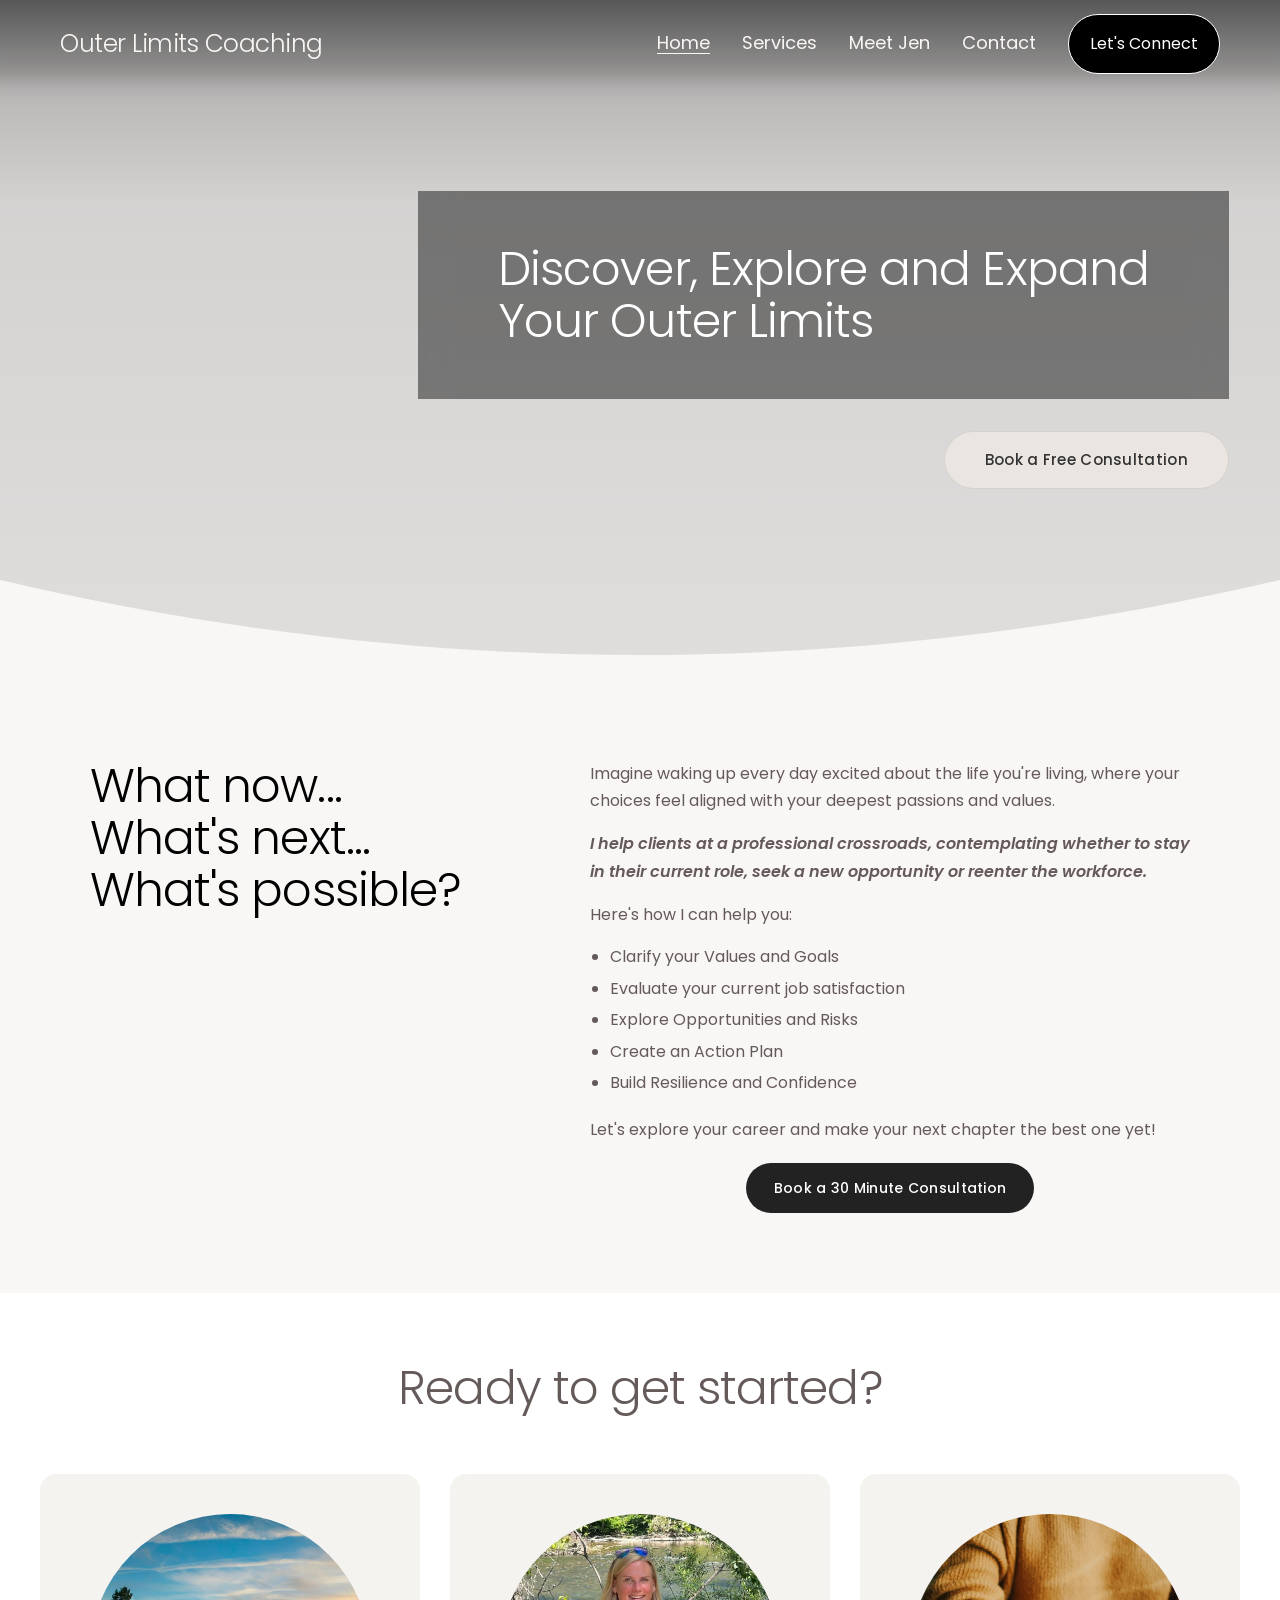
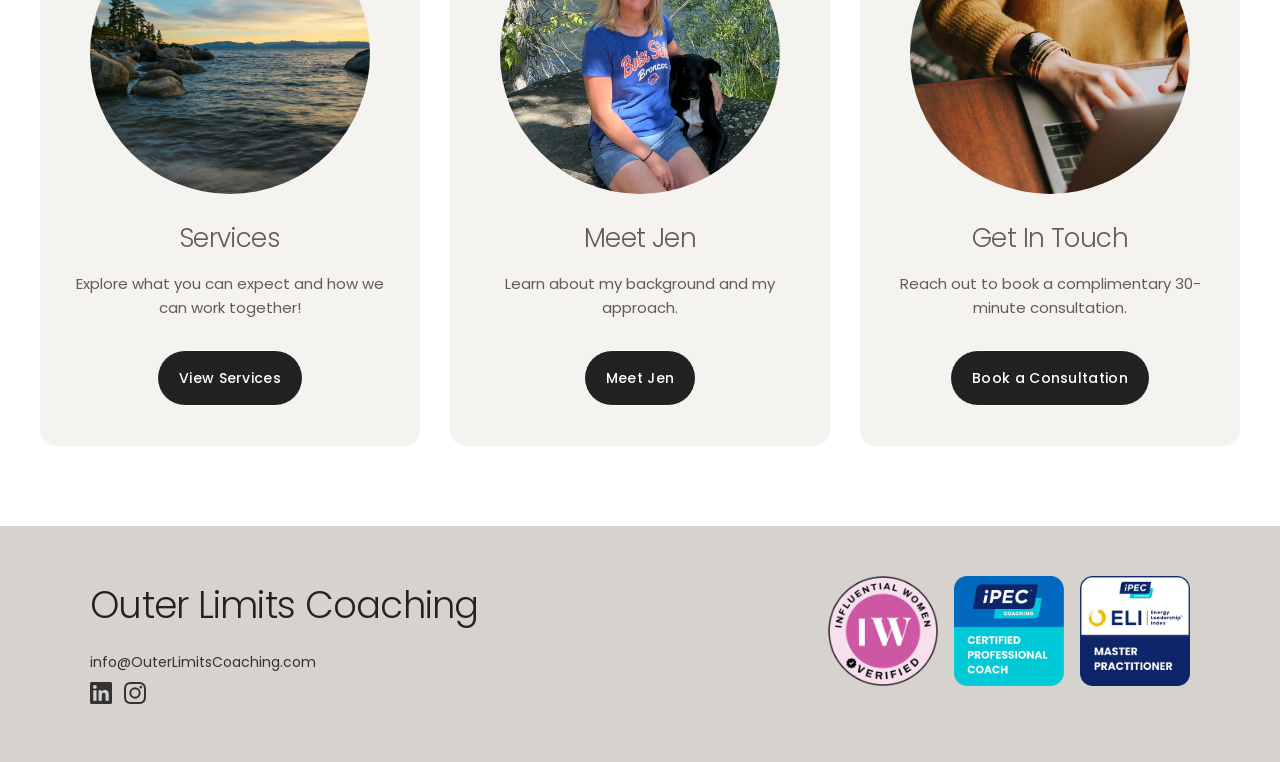
==== index.html @ f0ff061d "Initial commit: Outer Limits Coaching website Static HTML/CSS site with all four pages (Home, Servic" ====
<!DOCTYPE html>
<html lang="en">
<head>
  <meta charset="UTF-8">
  <meta name="viewport" content="width=device-width, initial-scale=1.0">
  <title>Outer Limits Coaching</title>
  <link rel="stylesheet" href="styles.css">
  <link rel="preconnect" href="https://fonts.googleapis.com">
  <link rel="preconnect" href="https://fonts.gstatic.com" crossorigin>
  <link href="https://fonts.googleapis.com/css2?family=Poppins:ital,wght@0,300;0,400;0,500;0,600;0,700;1,400;1,500;1,600&display=swap" rel="stylesheet">
</head>
<body>

  <!-- ===== NAVIGATION ===== -->
  <nav class="navbar">
    <div class="nav-container">
      <a href="index.html" class="nav-logo">Outer Limits Coaching</a>
      <ul class="nav-links">
        <li><a href="index.html" class="active">Home</a></li>
        <li><a href="services.html">Services</a></li>
        <li><a href="meet-jen.html">Meet Jen</a></li>
        <li><a href="contact.html">Contact</a></li>
      </ul>
      <a href="https://calendly.com/hunterjen9/30min" target="_blank" class="nav-cta">Let's Connect</a>
    </div>
  </nav>

  <!-- ===== HERO SECTION ===== -->
  <section class="hero">
    <div class="hero-bg">
      <!-- Replace placeholder with hero-bg.webp when provided -->
    </div>
    <div class="hero-overlay">
      <h1>Discover, Explore and Expand<br>Your Outer Limits</h1>
    </div>
    <a href="https://calendly.com/hunterjen9/30min" target="_blank" class="hero-cta">Book a Free Consultation</a>
    <div class="hero-wave">
      <svg viewBox="0 0 1440 120" preserveAspectRatio="none">
        <path d="M0,20 C480,120 960,120 1440,20 L1440,120 L0,120 Z" fill="#f9f7f6"/>
      </svg>
    </div>
  </section>

  <!-- ===== WHAT NOW SECTION ===== -->
  <section class="what-now">
    <div class="what-now-container">
      <div class="what-now-left">
        <h2>What now...<br>What's next...<br>What's possible?</h2>
      </div>
      <div class="what-now-right">
        <p>Imagine waking up every day excited about the life you're living, where your choices feel aligned with your deepest passions and values.</p>
        <p class="italic"><strong>I help clients at a professional crossroads, contemplating whether to stay in their current role, seek a new opportunity or reenter the workforce.</strong></p>
        <p>Here's how I can help you:</p>
        <ul>
          <li>Clarify your Values and Goals</li>
          <li>Evaluate your current job satisfaction</li>
          <li>Explore Opportunities and Risks</li>
          <li>Create an Action Plan</li>
          <li>Build Resilience and Confidence</li>
        </ul>
        <p>Let's explore your career and make your next chapter the best one yet!</p>
        <a href="https://calendly.com/hunterjen9/30min" target="_blank" class="btn-dark">Book a 30 Minute Consultation</a>
      </div>
    </div>
  </section>

  <!-- ===== READY TO GET STARTED SECTION ===== -->
  <section class="get-started">
    <h2>Ready to get started?</h2>
    <div class="cards-container">

      <div class="card">
        <div class="card-image">
          <img src="jen image 2.webp" alt="Services - Lake landscape">
        </div>
        <h3>Services</h3>
        <p>Explore what you can expect and how we can work together!</p>
        <a href="services.html" class="btn-dark">View Services</a>
      </div>

      <div class="card">
        <div class="card-image">
          <img src="jen img 1.webp" alt="Meet Jen">
        </div>
        <h3>Meet Jen</h3>
        <p>Learn about my background and my approach.</p>
        <a href="meet-jen.html" class="btn-dark">Meet Jen</a>
      </div>

      <div class="card">
        <div class="card-image">
          <img src="jen image 3.webp" alt="Get In Touch - Person on laptop">
        </div>
        <h3>Get In Touch</h3>
        <p>Reach out to book a complimentary 30-minute consultation.</p>
        <a href="https://calendly.com/hunterjen9/30min" target="_blank" class="btn-dark">Book a Consultation</a>
      </div>

    </div>
  </section>

  <!-- ===== FOOTER ===== -->
  <footer class="footer">
    <div class="footer-container">
      <div class="footer-left">
        <h3>Outer Limits Coaching</h3>
        <a href="mailto:info@OuterLimitsCoaching.com" class="footer-link">info@OuterLimitsCoaching.com</a>
        <div class="footer-socials">
          <a href="https://www.linkedin.com/in/jen-hunter/" target="_blank" class="footer-social" aria-label="LinkedIn">
            <svg viewBox="0 0 24 24" fill="currentColor" width="24" height="24"><path d="M20.447 20.452h-3.554v-5.569c0-1.328-.027-3.037-1.852-3.037-1.853 0-2.136 1.445-2.136 2.939v5.667H9.351V9h3.414v1.561h.046c.477-.9 1.637-1.85 3.37-1.85 3.601 0 4.267 2.37 4.267 5.455v6.286zM5.337 7.433a2.062 2.062 0 01-2.063-2.065 2.064 2.064 0 112.063 2.065zm1.782 13.019H3.555V9h3.564v11.452zM22.225 0H1.771C.792 0 0 .774 0 1.729v20.542C0 23.227.792 24 1.771 24h20.451C23.2 24 24 23.227 24 22.271V1.729C24 .774 23.2 0 22.222 0h.003z"/></svg>
          </a>
          <a href="https://www.instagram.com/outerlimitscoaching/" target="_blank" class="footer-social" aria-label="Instagram">
            <svg viewBox="0 0 24 24" fill="currentColor" width="24" height="24"><path d="M12 2.163c3.204 0 3.584.012 4.85.07 3.252.148 4.771 1.691 4.919 4.919.058 1.265.069 1.645.069 4.849 0 3.205-.012 3.584-.069 4.849-.149 3.225-1.664 4.771-4.919 4.919-1.266.058-1.644.07-4.85.07-3.204 0-3.584-.012-4.849-.07-3.26-.149-4.771-1.699-4.919-4.92-.058-1.265-.07-1.644-.07-4.849 0-3.204.013-3.583.07-4.849.149-3.227 1.664-4.771 4.919-4.919 1.266-.057 1.645-.069 4.849-.069zM12 0C8.741 0 8.333.014 7.053.072 2.695.272.273 2.69.073 7.052.014 8.333 0 8.741 0 12c0 3.259.014 3.668.072 4.948.2 4.358 2.618 6.78 6.98 6.98C8.333 23.986 8.741 24 12 24c3.259 0 3.668-.014 4.948-.072 4.354-.2 6.782-2.618 6.979-6.98.059-1.28.073-1.689.073-4.948 0-3.259-.014-3.667-.072-4.947-.196-4.354-2.617-6.78-6.979-6.98C15.668.014 15.259 0 12 0zm0 5.838a6.162 6.162 0 100 12.324 6.162 6.162 0 000-12.324zM12 16a4 4 0 110-8 4 4 0 010 8zm6.406-11.845a1.44 1.44 0 100 2.881 1.44 1.44 0 000-2.881z"/></svg>
          </a>
        </div>
      </div>
      <div class="footer-right">
        <img src="footer image 1.webp" alt="Influential Woman Verified" class="badge">
        <img src="footer image 2.webp" alt="iPEC Certified Professional Coach" class="badge">
        <img src="footer image 3.webp" alt="ELI Master Practitioner" class="badge">
      </div>
    </div>
  </footer>

<script src="https://widgets.leadconnectorhq.com/loader.js" data-resources-url="https://widgets.leadconnectorhq.com/chat-widget/loader.js" data-widget-id="68dbfcac913922dd7298607d"></script>
</body>
</html>
---- styles.css ----
/* ===== RESET & BASE ===== */
*,
*::before,
*::after {
  margin: 0;
  padding: 0;
  box-sizing: border-box;
}

html {
  scroll-behavior: smooth;
}

body {
  font-family: 'Poppins', sans-serif;
  color: #655a5a;
  line-height: 1.6;
  background: #f9f7f6;
}

a {
  text-decoration: none;
  color: inherit;
}

ul {
  list-style: none;
}

img {
  max-width: 100%;
  display: block;
}


/* ===== NAVBAR ===== */
.navbar {
  position: fixed;
  top: 0;
  left: 0;
  width: 100%;
  z-index: 100;
  padding: 14px 0 30px;
  background: linear-gradient(to bottom, rgba(0, 0, 0, 0.45) 0%, rgba(0, 0, 0, 0.20) 65%, transparent 100%);
  backdrop-filter: blur(3px);
  -webkit-backdrop-filter: blur(3px);
  -webkit-mask-image: linear-gradient(to bottom, black 0%, black 70%, transparent 100%);
  mask-image: linear-gradient(to bottom, black 0%, black 70%, transparent 100%);
}

.nav-container {
  width: 100%;
  padding: 0 60px;
  display: flex;
  align-items: center;
  justify-content: space-between;
}

.nav-logo {
  font-size: 24.6px;
  font-weight: 300;
  color: #f9f7f6;
  letter-spacing: -0.5px;
}

.nav-links {
  display: flex;
  gap: 32px;
  margin-left: auto;
  margin-right: 32px;
}

.nav-links a {
  font-size: 18px;
  font-weight: 400;
  color: #f9f7f6;
  transition: opacity 0.2s;
}

.nav-links a:hover {
  opacity: 0.8;
}

.nav-links a.active {
  text-decoration: underline;
  text-underline-offset: 4px;
}

.nav-cta {
  font-size: 16px;
  font-weight: 400;
  color: #fff;
  border: 1px solid #fff;
  padding: 16px 21px;
  border-radius: 300px;
  background: #000;
  transition: background 0.2s, color 0.2s;
}

.nav-cta:hover {
  background: #444;
  color: #fff;
}


/* ===== HERO ===== */
.hero {
  position: relative;
  width: 100%;
  height: 680px;
  display: flex;
  flex-direction: column;
  align-items: flex-end;
  justify-content: center;
  overflow: hidden;
  padding-right: 4%;
}

.hero-bg {
  position: absolute;
  top: 0;
  left: 0;
  width: 100%;
  height: 100%;
  background-image: url('Gemini_Generated_Image_sbeogzsbeogzsbeo.png');
  background-size: cover;
  background-position: center;
  z-index: 0;
}

.hero-bg::after {
  content: '';
  position: absolute;
  top: 0;
  left: 0;
  width: 100%;
  height: 100%;
  background: linear-gradient(to bottom, rgba(0,0,0,0.35) 0%, rgba(0,0,0,0.15) 30%, rgba(0,0,0,0.10) 100%);
}

/* When hero image is added, use this class:
   .hero-bg { background-image: url('hero-bg.webp'); }
*/

.hero-overlay {
  position: relative;
  z-index: 1;
  background: rgba(0, 0, 0, 0.45);
  backdrop-filter: blur(16px);
  -webkit-backdrop-filter: blur(16px);
  padding: 52px 80px;
  text-align: left;
  max-width: 850px;
}

.hero-overlay h1 {
  font-size: 47px;
  font-weight: 300;
  color: #fff;
  line-height: 1.11;
  letter-spacing: -0.94px;
}

.hero-cta {
  position: relative;
  z-index: 1;
  margin-top: 32px;
  display: inline-block;
  background: rgba(235, 230, 225, 0.95);
  color: #333;
  font-size: 15px;
  font-weight: 500;
  padding: 16px 40px;
  border-radius: 30px;
  border: 1px solid rgba(200, 195, 190, 0.6);
  transition: background 0.2s;
  letter-spacing: 0.3px;
}

.hero-cta:hover {
  background: rgba(235, 230, 225, 0.85);
}

.hero-wave {
  position: absolute;
  bottom: 0;
  left: 0;
  width: 100%;
  z-index: 2;
  line-height: 0;
}

.hero-wave svg {
  width: 100%;
  height: 120px;
}


/* ===== WHAT NOW SECTION ===== */
.what-now {
  padding: 80px 40px;
  background: #f9f7f6;
}

.what-now-container {
  max-width: 1100px;
  margin: 0 auto;
  display: flex;
  gap: 80px;
  align-items: flex-start;
}

.what-now-left {
  flex: 0 0 420px;
}

.what-now-left h2 {
  font-size: 47px;
  font-weight: 300;
  line-height: 1.11;
  letter-spacing: -0.94px;
  color: #000;
}

.what-now-right {
  flex: 1;
}

.what-now-right p {
  font-size: 16px;
  margin-bottom: 16px;
  color: #655a5a;
  line-height: 1.7;
}

.what-now-right .italic {
  font-style: italic;
  font-weight: 600;
}

.what-now-right .italic strong {
  font-weight: 600;
}

.what-now-right ul {
  margin: 12px 0 20px 20px;
  list-style: disc;
}

.what-now-right ul li {
  font-size: 16px;
  color: #655a5a;
  margin-bottom: 6px;
  line-height: 1.6;
}

.btn-dark {
  display: inline-block;
  background: #222;
  color: #fff;
  font-size: 14px;
  font-weight: 500;
  padding: 14px 28px;
  border-radius: 30px;
  margin-top: 10px;
  transition: background 0.2s;
  letter-spacing: 0.3px;
}

.what-now-right .btn-dark {
  display: block;
  text-align: center;
  width: fit-content;
  margin-left: auto;
  margin-right: auto;
  margin-top: 20px;
}

.btn-dark:hover {
  background: #444;
}


/* ===== GET STARTED / CARDS SECTION ===== */
.get-started {
  padding: 60px 40px 80px;
  background: #fff;
  text-align: center;
}

.get-started h2 {
  font-size: 47px;
  font-weight: 300;
  letter-spacing: -0.94px;
  color: #655a5a;
  line-height: 1.5;
  margin-bottom: 50px;
  max-width: 1100px;
  margin-left: auto;
  margin-right: auto;
}

.cards-container {
  max-width: 1200px;
  margin: 0 auto;
  display: flex;
  gap: 30px;
  justify-content: center;
}

.card {
  flex: 1;
  max-width: 400px;
  text-align: center;
  padding: 40px 30px;
  background: #f5f3f0;
  border-radius: 16px;
}

.card-image {
  width: 280px;
  height: 280px;
  margin: 0 auto 24px;
  border-radius: 50%;
  overflow: hidden;
}

.card-image img {
  width: 100%;
  height: 100%;
  object-fit: cover;
}

.card h3 {
  font-size: 26px;
  font-weight: 300;
  letter-spacing: -0.53px;
  color: #655a5a;
  margin-bottom: 12px;
}

.card p {
  font-size: 15px;
  color: #655a5a;
  line-height: 1.6;
  margin-bottom: 20px;
  min-height: 48px;
}

.card .btn-dark {
  font-size: 14px;
  padding: 16px 21px;
  border-radius: 300px;
  border: 1px solid #fff;
}


/* ===== FOOTER ===== */
.footer {
  background: #d6d2cd;
  padding: 50px 40px;
}

.footer-container {
  max-width: 1100px;
  margin: 0 auto;
  display: flex;
  justify-content: space-between;
  align-items: flex-start;
}

.footer-left h3 {
  font-size: 37px;
  font-weight: 300;
  letter-spacing: -0.73px;
  color: #222;
  margin-bottom: 16px;
}

.footer-link {
  display: block;
  font-size: 14px;
  color: #333;
  margin-bottom: 8px;
  transition: color 0.2s;
}

.footer-link:hover {
  color: #000;
}

.footer-link.underline {
  text-decoration: underline;
}

.footer-socials {
  display: flex;
  gap: 12px;
  margin-top: 4px;
  margin-bottom: 8px;
}

.footer-social {
  display: inline-flex;
  color: #333;
  transition: color 0.2s;
}

.footer-social svg {
  width: 22px;
  height: 22px;
}

.footer-social:hover {
  color: #000;
}

.footer-legal {
  margin-top: 8px;
}

.footer-legal span {
  color: #333;
  font-size: 14px;
}

.footer-legal a {
  display: inline;
}

.footer-right {
  display: flex;
  gap: 16px;
  align-items: center;
}

.footer-right .badge {
  width: 110px;
  height: 110px;
  object-fit: contain;
}


/* ===== PAGE HERO (Services & Meet Jen) ===== */
.page-hero {
  position: relative;
  width: 100%;
  height: 400px;
  display: flex;
  align-items: flex-end;
  overflow: hidden;
}

.page-hero-bg {
  position: absolute;
  top: 0;
  left: 0;
  width: 100%;
  height: 100%;
  background-size: cover;
  background-position: center;
  z-index: 0;
}

.page-hero-bg::after {
  content: '';
  position: absolute;
  top: 0;
  left: 0;
  width: 100%;
  height: 100%;
  background: linear-gradient(to bottom, rgba(0,0,0,0.30) 0%, rgba(0,0,0,0.10) 50%, rgba(0,0,0,0.20) 100%);
}

.page-hero-title {
  position: relative;
  z-index: 1;
  font-size: 47px;
  font-weight: 300;
  color: #fff;
  letter-spacing: -0.94px;
  line-height: 1.11;
  padding: 0 60px 50px;
  text-shadow: 0 2px 12px rgba(0,0,0,0.3);
}

.page-hero .hero-wave {
  position: absolute;
  bottom: 0;
  left: 0;
  width: 100%;
  z-index: 2;
  line-height: 0;
}


/* ===== SERVICES PAGE ===== */
.services-page-hero .page-hero-title,
.meetjen-page-hero .page-hero-title {
  font-size: 64px;
}

.services-intro {
  padding: 70px 40px 60px;
  background: #f9f7f6;
}

.services-intro-container {
  max-width: 1100px;
  margin: 0 auto;
  display: flex;
  gap: 80px;
  align-items: flex-start;
}

.services-intro-left {
  flex: 0 0 340px;
}

.services-intro-left p {
  font-size: 22px;
  font-weight: 300;
  font-style: italic;
  color: #444;
  line-height: 1.5;
}

.services-intro-right p {
  font-size: 16px;
  color: #655a5a;
  line-height: 1.7;
  margin-bottom: 16px;
}

.services-pillars {
  padding: 60px 40px 80px;
  background: #fff;
  text-align: center;
}

.services-pillars h2 {
  font-size: 36px;
  font-weight: 300;
  color: #655a5a;
  letter-spacing: -0.72px;
  margin-bottom: 50px;
  font-style: italic;
}

.pillars-grid {
  max-width: 1100px;
  margin: 0 auto;
  display: flex;
  flex-wrap: wrap;
  justify-content: center;
  gap: 40px;
}

.pillar-card {
  flex: 0 0 calc(33.33% - 30px);
  max-width: 300px;
  text-align: center;
  padding: 20px;
}

.pillar-icon {
  width: 70px;
  height: 70px;
  margin: 0 auto 18px;
}

.pillar-icon svg {
  width: 100%;
  height: 100%;
}

.pillar-card h3 {
  font-size: 18px;
  font-weight: 600;
  color: #333;
  margin-bottom: 10px;
  letter-spacing: -0.2px;
}

.pillar-card p {
  font-size: 15px;
  color: #655a5a;
  line-height: 1.6;
}


/* ===== MEET JEN PAGE ===== */
.meetjen-bio {
  padding: 70px 40px 60px;
  background: #f9f7f6;
}

.meetjen-bio-container {
  max-width: 1100px;
  margin: 0 auto;
  display: flex;
  gap: 60px;
  align-items: flex-start;
}

.bio-portrait {
  flex: 0 0 380px;
  width: 380px;
  height: 380px;
  border-radius: 50%;
  overflow: hidden;
}

.bio-portrait img {
  width: 100%;
  height: 100%;
  object-fit: cover;
}

.bio-content {
  flex: 1;
}

.bio-content h2 {
  font-size: 36px;
  font-weight: 300;
  color: #655a5a;
  letter-spacing: -0.72px;
  line-height: 1.3;
  margin-bottom: 20px;
  font-style: italic;
}

.bio-content p {
  font-size: 16px;
  color: #655a5a;
  line-height: 1.7;
  margin-bottom: 16px;
}

.bio-content .emphasis {
  font-weight: 700;
  font-style: italic;
}

.bio-badges {
  display: flex;
  gap: 16px;
  margin: 24px 0;
  align-items: center;
}

.bio-badges img {
  width: 80px;
  height: 80px;
  object-fit: contain;
}

.photo-collage {
  max-width: 100%;
  margin: 0;
  padding: 0;
  display: grid;
  grid-template-columns: 1fr 1fr 1.5fr 1fr;
  grid-template-rows: 1fr 1fr;
  gap: 6px;
  overflow: hidden;
}

.photo-collage img {
  width: 100%;
  height: 100%;
  object-fit: cover;
  display: block;
}

.collage-dogs { grid-area: 1 / 1 / 2 / 2; }
.collage-mahjong { grid-area: 1 / 2 / 2 / 3; }
.collage-couple { grid-area: 1 / 3 / 3 / 4; }
.collage-tennis { grid-area: 1 / 4 / 2 / 5; }
.collage-skiing { grid-area: 2 / 1 / 3 / 3; }
.collage-veggies { grid-area: 2 / 4 / 3 / 5; }


/* ===== CONTACT PAGE ===== */
.navbar.navbar-solid {
  position: relative;
  background: #444;
  backdrop-filter: none;
  -webkit-backdrop-filter: none;
  -webkit-mask-image: none;
  mask-image: none;
  padding: 14px 0;
}

.contact-main {
  display: flex;
  min-height: 600px;
}

.contact-left {
  flex: 0 0 45%;
  padding: 120px 50px 60px 60px;
  background: #f9f7f6;
}

.contact-left h1 {
  font-size: 47px;
  font-weight: 300;
  color: #655a5a;
  letter-spacing: -0.94px;
  line-height: 1.11;
  margin-bottom: 16px;
  font-style: italic;
}

.contact-left .contact-subtitle {
  font-size: 15px;
  color: #655a5a;
  line-height: 1.6;
  margin-bottom: 32px;
}

.contact-right {
  flex: 1;
  overflow: hidden;
}

.contact-right img {
  width: 100%;
  height: 100%;
  object-fit: cover;
}

.contact-form .form-group {
  margin-bottom: 20px;
}

.contact-form .form-label {
  display: block;
  font-size: 14px;
  font-weight: 500;
  color: #333;
  margin-bottom: 4px;
}

.contact-form .form-required {
  font-weight: 300;
  color: #999;
  font-size: 13px;
  font-style: italic;
}

.contact-form .form-row {
  display: flex;
  gap: 20px;
}

.contact-form .form-row .form-group {
  flex: 1;
}

.contact-form .form-input,
.contact-form .form-textarea {
  width: 100%;
  font-family: 'Poppins', sans-serif;
  font-size: 15px;
  color: #333;
  padding: 8px 0;
  border: none;
  border-bottom: 1px solid #ccc;
  background: transparent;
  outline: none;
  transition: border-color 0.2s;
}

.contact-form .form-input:focus,
.contact-form .form-textarea:focus {
  border-bottom-color: #333;
}

.contact-form .form-textarea {
  min-height: 100px;
  resize: vertical;
  border: 1px solid #ccc;
  padding: 10px;
  border-radius: 4px;
}

.contact-form .form-checkbox-group {
  display: flex;
  align-items: flex-start;
  gap: 10px;
  margin-bottom: 14px;
}

.contact-form .form-checkbox {
  margin-top: 3px;
  flex-shrink: 0;
  accent-color: #333;
}

.contact-form .form-checkbox-label {
  font-size: 12px;
  color: #655a5a;
  line-height: 1.5;
}

.contact-form .btn-dark {
  margin-top: 16px;
}

.contact-legal {
  margin-top: 40px;
  font-size: 14px;
}

.contact-legal a {
  color: #333;
  text-decoration: underline;
  font-weight: 500;
}

.contact-legal span {
  color: #333;
}


/* ===== RESPONSIVE ===== */
@media (max-width: 768px) {
  .nav-links {
    display: none;
  }

  .nav-cta {
    display: none;
  }

  .hero {
    height: 400px;
  }

  .hero-overlay {
    padding: 24px 32px;
    margin: 0 20px;
  }

  .hero-overlay h1 {
    font-size: 26px;
  }

  .what-now-container {
    flex-direction: column;
    gap: 32px;
  }

  .what-now-left {
    flex: none;
  }

  .what-now-left h2 {
    font-size: 26px;
  }

  .cards-container {
    flex-direction: column;
    align-items: center;
  }

  .card {
    max-width: 300px;
    margin-bottom: 40px;
  }

  .footer-container {
    flex-direction: column;
    gap: 32px;
  }

  .footer-right {
    justify-content: flex-start;
  }

  /* Page Hero (Services & Meet Jen) */
  .page-hero {
    height: 250px;
  }

  .page-hero-title {
    font-size: 28px;
    padding: 0 30px 30px;
  }

  /* Services */
  .services-intro-container {
    flex-direction: column;
    gap: 32px;
  }

  .services-intro-left {
    flex: none;
  }

  .services-intro-left p {
    font-size: 18px;
  }

  .services-pillars h2 {
    font-size: 26px;
  }

  .pillar-card {
    flex: 0 0 100%;
    max-width: 100%;
  }

  /* Meet Jen */
  .meetjen-bio-container {
    flex-direction: column;
    align-items: center;
    gap: 32px;
  }

  .bio-portrait {
    flex: none;
    width: 240px;
    height: 240px;
  }

  .bio-content h2 {
    font-size: 26px;
    text-align: center;
  }

  .photo-collage {
    grid-template-columns: 1fr 1fr;
    grid-template-rows: auto auto auto;
    padding: 0 20px 60px;
  }

  .collage-dogs { grid-area: 1 / 1 / 2 / 2; }
  .collage-mahjong { grid-area: 1 / 2 / 2 / 3; }
  .collage-couple { grid-area: 2 / 1 / 3 / 3; }
  .collage-tennis { grid-area: 3 / 1 / 4 / 2; }
  .collage-skiing { grid-area: 3 / 2 / 4 / 3; }
  .collage-veggies { grid-area: 4 / 1 / 5 / 3; }

  /* Contact */
  .contact-main {
    flex-direction: column;
  }

  .contact-left {
    flex: none;
    padding: 40px 20px;
  }

  .contact-left h1 {
    font-size: 32px;
  }

  .contact-right {
    max-height: 300px;
  }

  .contact-form .form-row {
    flex-direction: column;
    gap: 0;
  }
}
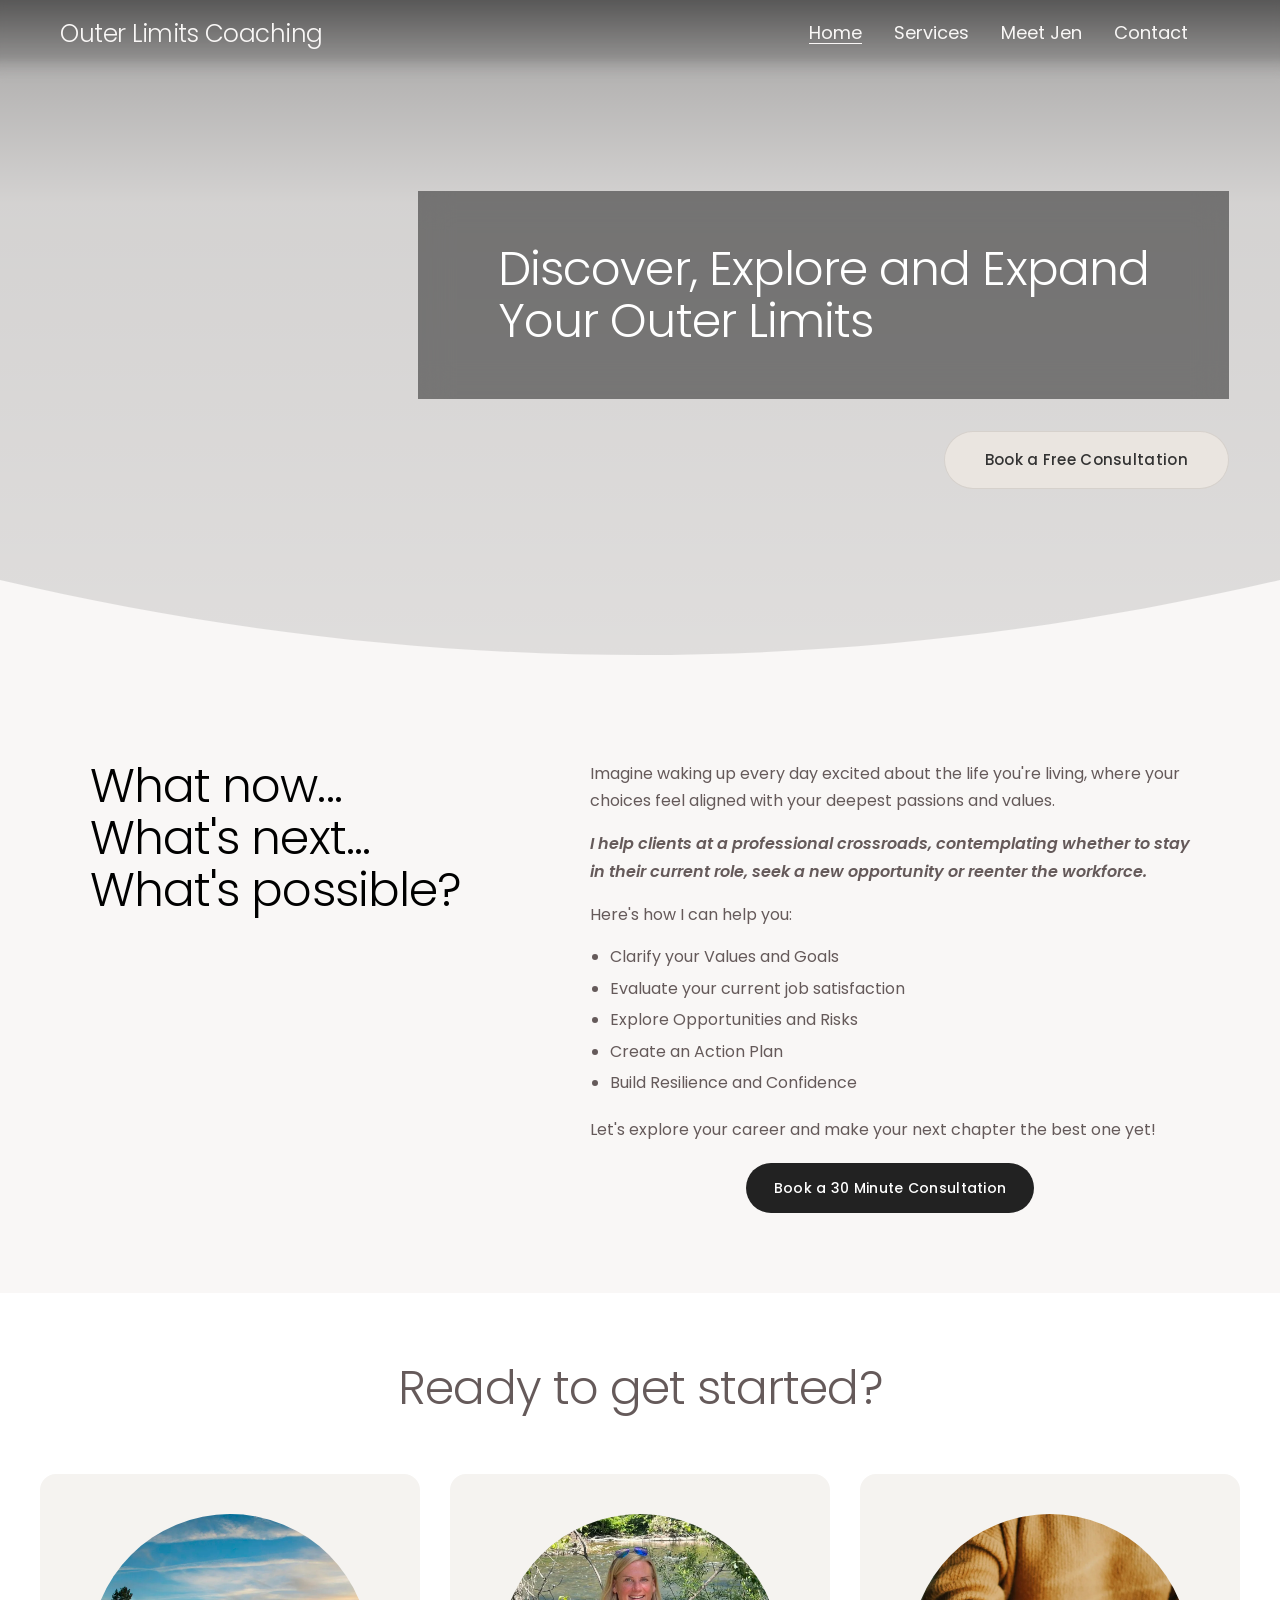
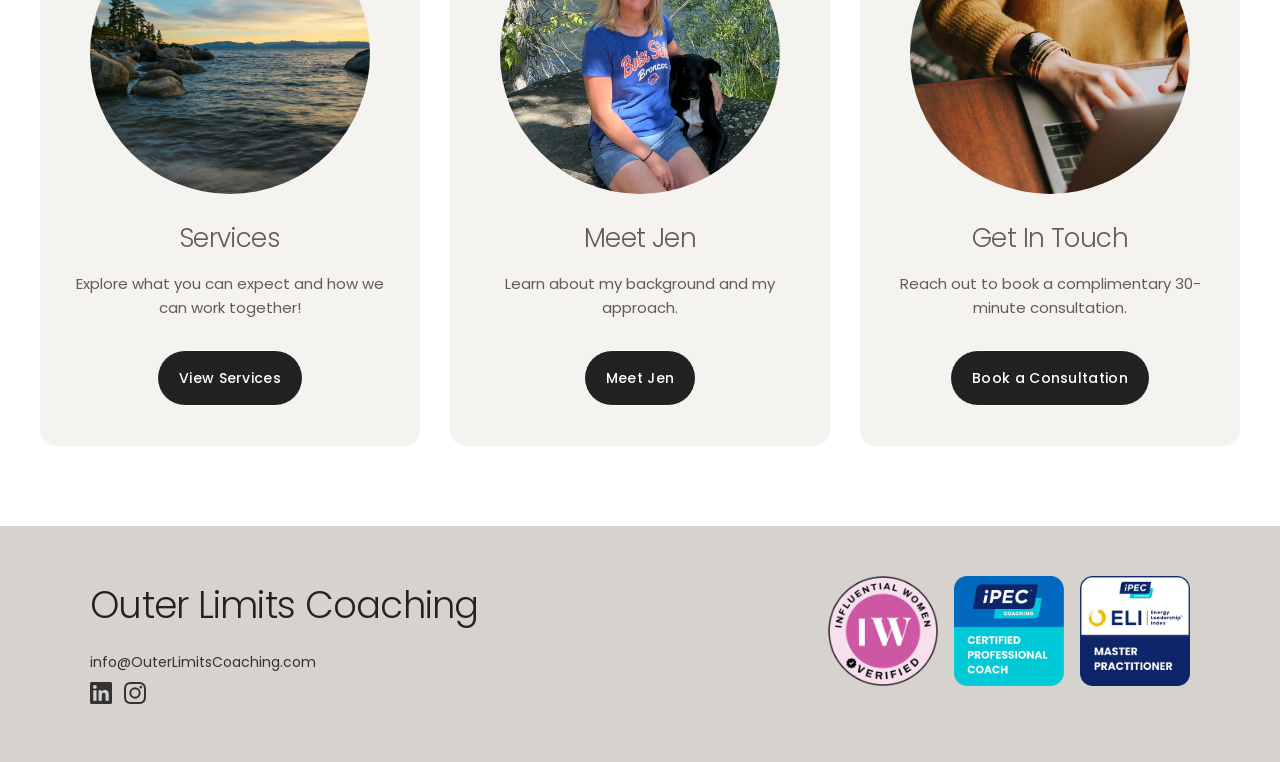
==== commit 9614a59b: "Add full mobile optimization across all pages and device sizes - Add hamburger menu with animated to" ====
--- a/index.html
+++ b/index.html
@@ -3,6 +3,7 @@
 <head>
   <meta charset="UTF-8">
   <meta name="viewport" content="width=device-width, initial-scale=1.0">
+  <link rel="icon" href="favicon.png" type="image/png">
   <title>Outer Limits Coaching</title>
   <link rel="stylesheet" href="styles.css">
   <link rel="preconnect" href="https://fonts.googleapis.com">
@@ -15,13 +16,18 @@
   <nav class="navbar">
     <div class="nav-container">
       <a href="index.html" class="nav-logo">Outer Limits Coaching</a>
+      <button class="nav-toggle" aria-label="Open menu" aria-expanded="false">
+        <span class="nav-toggle-bar"></span>
+        <span class="nav-toggle-bar"></span>
+        <span class="nav-toggle-bar"></span>
+      </button>
       <ul class="nav-links">
         <li><a href="index.html" class="active">Home</a></li>
         <li><a href="services.html">Services</a></li>
         <li><a href="meet-jen.html">Meet Jen</a></li>
         <li><a href="contact.html">Contact</a></li>
+        <li class="nav-cta-item"><a href="https://calendly.com/hunterjen9/30min" target="_blank" class="nav-cta">Let's Connect</a></li>
       </ul>
-      <a href="https://calendly.com/hunterjen9/30min" target="_blank" class="nav-cta">Let's Connect</a>
     </div>
   </nav>
 
@@ -122,6 +128,7 @@
     </div>
   </footer>
 
+<script src="nav.js"></script>
 <script src="https://widgets.leadconnectorhq.com/loader.js" data-resources-url="https://widgets.leadconnectorhq.com/chat-widget/loader.js" data-widget-id="68dbfcac913922dd7298607d"></script>
 </body>
 </html>
--- a/styles.css
+++ b/styles.css
@@ -102,6 +102,44 @@
   color: #fff;
 }
 
+/* ===== HAMBURGER TOGGLE ===== */
+.nav-toggle {
+  display: none;
+  background: none;
+  border: none;
+  cursor: pointer;
+  padding: 8px;
+  z-index: 101;
+  flex-direction: column;
+  justify-content: center;
+  gap: 5px;
+}
+
+.nav-toggle-bar {
+  display: block;
+  width: 26px;
+  height: 2px;
+  background: #f9f7f6;
+  border-radius: 2px;
+  transition: transform 0.3s ease, opacity 0.3s ease;
+}
+
+.nav-toggle.is-active .nav-toggle-bar:nth-child(1) {
+  transform: translateY(7px) rotate(45deg);
+}
+
+.nav-toggle.is-active .nav-toggle-bar:nth-child(2) {
+  opacity: 0;
+}
+
+.nav-toggle.is-active .nav-toggle-bar:nth-child(3) {
+  transform: translateY(-7px) rotate(-45deg);
+}
+
+.nav-cta-item {
+  display: none;
+}
+
 
 /* ===== HERO ===== */
 .hero {
@@ -154,7 +192,7 @@
 }
 
 .hero-overlay h1 {
-  font-size: 47px;
+  font-size: clamp(1.5rem, 0.9rem + 2.8vw, 2.9375rem);
   font-weight: 300;
   color: #fff;
   line-height: 1.11;
@@ -215,7 +253,7 @@
 }
 
 .what-now-left h2 {
-  font-size: 47px;
+  font-size: clamp(1.5rem, 0.9rem + 2.8vw, 2.9375rem);
   font-weight: 300;
   line-height: 1.11;
   letter-spacing: -0.94px;
@@ -289,7 +327,7 @@
 }
 
 .get-started h2 {
-  font-size: 47px;
+  font-size: clamp(1.5rem, 0.9rem + 2.8vw, 2.9375rem);
   font-weight: 300;
   letter-spacing: -0.94px;
   color: #655a5a;
@@ -370,7 +408,7 @@
 }
 
 .footer-left h3 {
-  font-size: 37px;
+  font-size: clamp(1.5rem, 1rem + 2vw, 2.3125rem);
   font-weight: 300;
   letter-spacing: -0.73px;
   color: #222;
@@ -475,7 +513,7 @@
 .page-hero-title {
   position: relative;
   z-index: 1;
-  font-size: 47px;
+  font-size: clamp(1.75rem, 1rem + 3vw, 2.9375rem);
   font-weight: 300;
   color: #fff;
   letter-spacing: -0.94px;
@@ -497,7 +535,7 @@
 /* ===== SERVICES PAGE ===== */
 .services-page-hero .page-hero-title,
 .meetjen-page-hero .page-hero-title {
-  font-size: 64px;
+  font-size: clamp(2rem, 1rem + 4vw, 4rem);
 }
 
 .services-intro {
@@ -539,7 +577,7 @@
 }
 
 .services-pillars h2 {
-  font-size: 36px;
+  font-size: clamp(1.5rem, 0.9rem + 2.5vw, 2.25rem);
   font-weight: 300;
   color: #655a5a;
   letter-spacing: -0.72px;
@@ -622,7 +660,7 @@
 }
 
 .bio-content h2 {
-  font-size: 36px;
+  font-size: clamp(1.5rem, 0.9rem + 2.5vw, 2.25rem);
   font-weight: 300;
   color: #655a5a;
   letter-spacing: -0.72px;
@@ -705,7 +743,7 @@
 }
 
 .contact-left h1 {
-  font-size: 47px;
+  font-size: clamp(1.75rem, 1rem + 3vw, 2.9375rem);
   font-weight: 300;
   color: #655a5a;
   letter-spacing: -0.94px;
@@ -827,26 +865,117 @@
 
 
 /* ===== RESPONSIVE ===== */
-@media (max-width: 768px) {
+
+/* --- Large Desktop (1920px+) --- */
+@media (min-width: 1920px) {
+  .nav-container {
+    max-width: 1600px;
+    margin: 0 auto;
+  }
+
+  .hero {
+    height: 780px;
+  }
+
+  .hero-overlay {
+    max-width: 950px;
+  }
+
+  .what-now-container,
+  .services-intro-container,
+  .meetjen-bio-container {
+    max-width: 1300px;
+  }
+
+  .cards-container,
+  .pillars-grid {
+    max-width: 1400px;
+  }
+
+  .footer-container {
+    max-width: 1300px;
+  }
+}
+
+/* --- Small Laptop / Tablet Landscape (1199px) --- */
+@media (max-width: 1199px) {
+  .nav-container {
+    padding: 0 40px;
+  }
+
   .nav-links {
-    display: none;
+    gap: 24px;
+    margin-right: 24px;
+  }
+
+  .hero-overlay {
+    padding: 40px 60px;
+    max-width: 700px;
+  }
+
+  .what-now-container {
+    gap: 50px;
+  }
+
+  .what-now-left {
+    flex: 0 0 340px;
+  }
+
+  .services-intro-container {
+    gap: 50px;
+  }
+
+  .services-intro-left {
+    flex: 0 0 280px;
+  }
+
+  .meetjen-bio-container {
+    gap: 40px;
+  }
+
+  .bio-portrait {
+    flex: 0 0 300px;
+    width: 300px;
+    height: 300px;
+  }
+
+  .contact-left {
+    padding: 80px 40px 60px 40px;
+  }
+}
+
+/* --- Tablet Portrait (1024px) --- */
+@media (max-width: 1024px) {
+  .nav-container {
+    padding: 0 30px;
+  }
+
+  .nav-links {
+    gap: 20px;
+    margin-right: 20px;
+  }
+
+  .nav-links a {
+    font-size: 16px;
   }
 
   .nav-cta {
-    display: none;
+    font-size: 14px;
+    padding: 12px 18px;
   }
 
   .hero {
-    height: 400px;
+    height: 550px;
   }
 
   .hero-overlay {
-    padding: 24px 32px;
-    margin: 0 20px;
-  }
-
-  .hero-overlay h1 {
-    font-size: 26px;
+    padding: 36px 48px;
+    max-width: 600px;
+  }
+
+  /* What Now: stack to single column */
+  .what-now {
+    padding: 60px 30px;
   }
 
   .what-now-container {
@@ -858,63 +987,43 @@
     flex: none;
   }
 
-  .what-now-left h2 {
-    font-size: 26px;
-  }
-
+  /* Cards: 2 + 1 layout */
   .cards-container {
-    flex-direction: column;
-    align-items: center;
+    flex-wrap: wrap;
+    max-width: 800px;
   }
 
   .card {
-    max-width: 300px;
-    margin-bottom: 40px;
-  }
-
-  .footer-container {
-    flex-direction: column;
-    gap: 32px;
-  }
-
-  .footer-right {
-    justify-content: flex-start;
-  }
-
-  /* Page Hero (Services & Meet Jen) */
-  .page-hero {
-    height: 250px;
-  }
-
-  .page-hero-title {
-    font-size: 28px;
-    padding: 0 30px 30px;
-  }
-
-  /* Services */
+    flex: 0 0 calc(50% - 15px);
+    max-width: none;
+  }
+
+  .card:last-child {
+    margin: 0 auto;
+  }
+
+  .card-image {
+    width: 220px;
+    height: 220px;
+  }
+
+  /* Services intro: stack */
   .services-intro-container {
     flex-direction: column;
-    gap: 32px;
+    gap: 24px;
   }
 
   .services-intro-left {
     flex: none;
   }
 
-  .services-intro-left p {
-    font-size: 18px;
-  }
-
-  .services-pillars h2 {
-    font-size: 26px;
-  }
-
+  /* Pillar cards: 2 columns */
   .pillar-card {
-    flex: 0 0 100%;
-    max-width: 100%;
-  }
-
-  /* Meet Jen */
+    flex: 0 0 calc(50% - 20px);
+    max-width: none;
+  }
+
+  /* Meet Jen bio: stack */
   .meetjen-bio-container {
     flex-direction: column;
     align-items: center;
@@ -923,19 +1032,243 @@
 
   .bio-portrait {
     flex: none;
+    width: 280px;
+    height: 280px;
+  }
+
+  .bio-content h2 {
+    text-align: center;
+  }
+
+  /* Contact: reduce padding */
+  .contact-left {
+    padding: 60px 30px 40px 30px;
+  }
+
+  /* Footer */
+  .footer {
+    padding: 40px 30px;
+  }
+
+  .footer-right .badge {
+    width: 90px;
+    height: 90px;
+  }
+}
+
+/* --- Phone Landscape / Large Phone (768px) --- */
+@media (max-width: 768px) {
+  /* Mobile Navigation */
+  .navbar {
+    -webkit-mask-image: none;
+    mask-image: none;
+    background: rgba(0, 0, 0, 0.7);
+    padding: 14px 0;
+  }
+
+  .nav-toggle {
+    display: flex;
+  }
+
+  .nav-links {
+    display: none;
+    position: absolute;
+    top: 100%;
+    left: 0;
+    right: 0;
+    flex-direction: column;
+    background: rgba(34, 34, 34, 0.97);
+    backdrop-filter: blur(10px);
+    -webkit-backdrop-filter: blur(10px);
+    padding: 20px 30px 30px;
+    gap: 0;
+    margin: 0;
+  }
+
+  .nav-links.nav-open {
+    display: flex;
+  }
+
+  .nav-links li {
+    border-bottom: 1px solid rgba(255, 255, 255, 0.1);
+  }
+
+  .nav-links li:last-child {
+    border-bottom: none;
+  }
+
+  .nav-links a {
+    display: block;
+    padding: 14px 0;
+    font-size: 18px;
+  }
+
+  .nav-cta-item {
+    display: list-item;
+    list-style: none;
+    padding-top: 10px;
+    border-bottom: none !important;
+  }
+
+  .nav-cta-item .nav-cta {
+    display: block;
+    text-align: center;
+    width: 100%;
+    box-sizing: border-box;
+  }
+
+  /* Solid navbar (contact page) */
+  .navbar.navbar-solid {
+    padding: 14px 0;
+  }
+
+  .navbar.navbar-solid .nav-links {
+    background: rgba(68, 68, 68, 0.98);
+  }
+
+  /* Hero */
+  .hero {
+    height: 450px;
+    align-items: center;
+    padding: 0 20px;
+  }
+
+  .hero-overlay {
+    padding: 28px 32px;
+    max-width: none;
+    width: 100%;
+    margin: 0;
+  }
+
+  .hero-cta {
+    padding: 14px 32px;
+    font-size: 14px;
+  }
+
+  .hero-wave svg {
+    height: 80px;
+  }
+
+  /* What Now */
+  .what-now {
+    padding: 50px 24px;
+  }
+
+  .what-now-container {
+    flex-direction: column;
+    gap: 24px;
+  }
+
+  .what-now-left {
+    flex: none;
+  }
+
+  /* Cards */
+  .get-started {
+    padding: 50px 24px 60px;
+  }
+
+  .cards-container {
+    flex-direction: column;
+    align-items: center;
+    gap: 24px;
+  }
+
+  .card {
+    max-width: 380px;
+    width: 100%;
+    margin-bottom: 0;
+    padding: 32px 24px;
+    flex: none;
+  }
+
+  .card-image {
+    width: 220px;
+    height: 220px;
+  }
+
+  /* Footer */
+  .footer {
+    padding: 40px 24px;
+  }
+
+  .footer-container {
+    flex-direction: column;
+    gap: 28px;
+  }
+
+  .footer-right {
+    justify-content: flex-start;
+  }
+
+  .footer-right .badge {
+    width: 80px;
+    height: 80px;
+  }
+
+  /* Page Hero (Services & Meet Jen) */
+  .page-hero {
+    height: 280px;
+  }
+
+  .page-hero-title {
+    padding: 0 24px 30px;
+  }
+
+  /* Services */
+  .services-intro {
+    padding: 50px 24px 40px;
+  }
+
+  .services-intro-container {
+    flex-direction: column;
+    gap: 24px;
+  }
+
+  .services-intro-left {
+    flex: none;
+  }
+
+  .services-pillars {
+    padding: 40px 24px 60px;
+  }
+
+  .pillar-card {
+    flex: 0 0 calc(50% - 20px);
+    max-width: none;
+  }
+
+  /* Meet Jen */
+  .meetjen-bio {
+    padding: 50px 24px 40px;
+  }
+
+  .meetjen-bio-container {
+    flex-direction: column;
+    align-items: center;
+    gap: 28px;
+  }
+
+  .bio-portrait {
+    flex: none;
     width: 240px;
     height: 240px;
   }
 
   .bio-content h2 {
-    font-size: 26px;
     text-align: center;
+  }
+
+  .bio-badges img {
+    width: 65px;
+    height: 65px;
   }
 
   .photo-collage {
     grid-template-columns: 1fr 1fr;
-    grid-template-rows: auto auto auto;
-    padding: 0 20px 60px;
+    grid-template-rows: auto auto auto auto;
+    gap: 4px;
+    padding: 0;
   }
 
   .collage-dogs { grid-area: 1 / 1 / 2 / 2; }
@@ -952,11 +1285,7 @@
 
   .contact-left {
     flex: none;
-    padding: 40px 20px;
-  }
-
-  .contact-left h1 {
-    font-size: 32px;
+    padding: 40px 24px;
   }
 
   .contact-right {
@@ -968,3 +1297,203 @@
     gap: 0;
   }
 }
+
+/* --- Standard Phones (480px) --- */
+@media (max-width: 480px) {
+  .nav-container {
+    padding: 0 16px;
+  }
+
+  .nav-logo {
+    font-size: 20px;
+  }
+
+  .hero {
+    height: 400px;
+    padding: 0 16px;
+  }
+
+  .hero-overlay {
+    padding: 24px;
+  }
+
+  .hero-cta {
+    padding: 12px 28px;
+    font-size: 13px;
+    margin-top: 24px;
+  }
+
+  .hero-wave svg {
+    height: 60px;
+  }
+
+  /* What Now */
+  .what-now {
+    padding: 40px 16px;
+  }
+
+  /* Cards */
+  .get-started {
+    padding: 40px 16px 50px;
+  }
+
+  .card {
+    padding: 28px 20px;
+  }
+
+  .card-image {
+    width: 180px;
+    height: 180px;
+  }
+
+  .card h3 {
+    font-size: 22px;
+  }
+
+  /* Services pillar cards: single column */
+  .pillar-card {
+    flex: 0 0 100%;
+    max-width: 100%;
+  }
+
+  /* Page hero */
+  .page-hero {
+    height: 220px;
+  }
+
+  .page-hero-title {
+    padding: 0 16px 24px;
+  }
+
+  /* Services */
+  .services-intro {
+    padding: 40px 16px;
+  }
+
+  .services-pillars {
+    padding: 30px 16px 50px;
+  }
+
+  /* Meet Jen */
+  .meetjen-bio {
+    padding: 40px 16px;
+  }
+
+  .bio-portrait {
+    width: 200px;
+    height: 200px;
+  }
+
+  .bio-badges img {
+    width: 55px;
+    height: 55px;
+  }
+
+  /* Photo collage: single column */
+  .photo-collage {
+    grid-template-columns: 1fr;
+    grid-template-rows: auto;
+    gap: 4px;
+  }
+
+  .collage-dogs { grid-area: auto; }
+  .collage-mahjong { grid-area: auto; }
+  .collage-couple { grid-area: auto; }
+  .collage-tennis { grid-area: auto; }
+  .collage-skiing { grid-area: auto; }
+  .collage-veggies { grid-area: auto; }
+
+  /* Contact */
+  .contact-left {
+    padding: 30px 16px;
+  }
+
+  .contact-right {
+    max-height: 200px;
+  }
+
+  /* Footer */
+  .footer {
+    padding: 32px 16px;
+  }
+
+  .footer-right {
+    gap: 10px;
+  }
+
+  .footer-right .badge {
+    width: 70px;
+    height: 70px;
+  }
+}
+
+/* --- Small Phones / iPhone SE (360px) --- */
+@media (max-width: 360px) {
+  .nav-logo {
+    font-size: 18px;
+  }
+
+  .hero {
+    height: 360px;
+  }
+
+  .hero-overlay {
+    padding: 20px;
+  }
+
+  .hero-cta {
+    padding: 11px 24px;
+    font-size: 12px;
+  }
+
+  .card-image {
+    width: 160px;
+    height: 160px;
+  }
+
+  .card {
+    padding: 24px 16px;
+  }
+
+  .bio-portrait {
+    width: 180px;
+    height: 180px;
+  }
+
+  .contact-right {
+    display: none;
+  }
+
+  .footer-right .badge {
+    width: 60px;
+    height: 60px;
+  }
+
+  .footer-right {
+    gap: 8px;
+  }
+}
+
+/* ===== TOUCH TARGETS & ACCESSIBILITY ===== */
+@media (pointer: coarse) {
+  .btn-dark,
+  .hero-cta,
+  .nav-cta {
+    min-height: 44px;
+    min-width: 44px;
+  }
+
+  .nav-links a {
+    min-height: 44px;
+    display: flex;
+    align-items: center;
+  }
+
+  .footer-social {
+    min-width: 44px;
+    min-height: 44px;
+    display: inline-flex;
+    align-items: center;
+    justify-content: center;
+  }
+}
